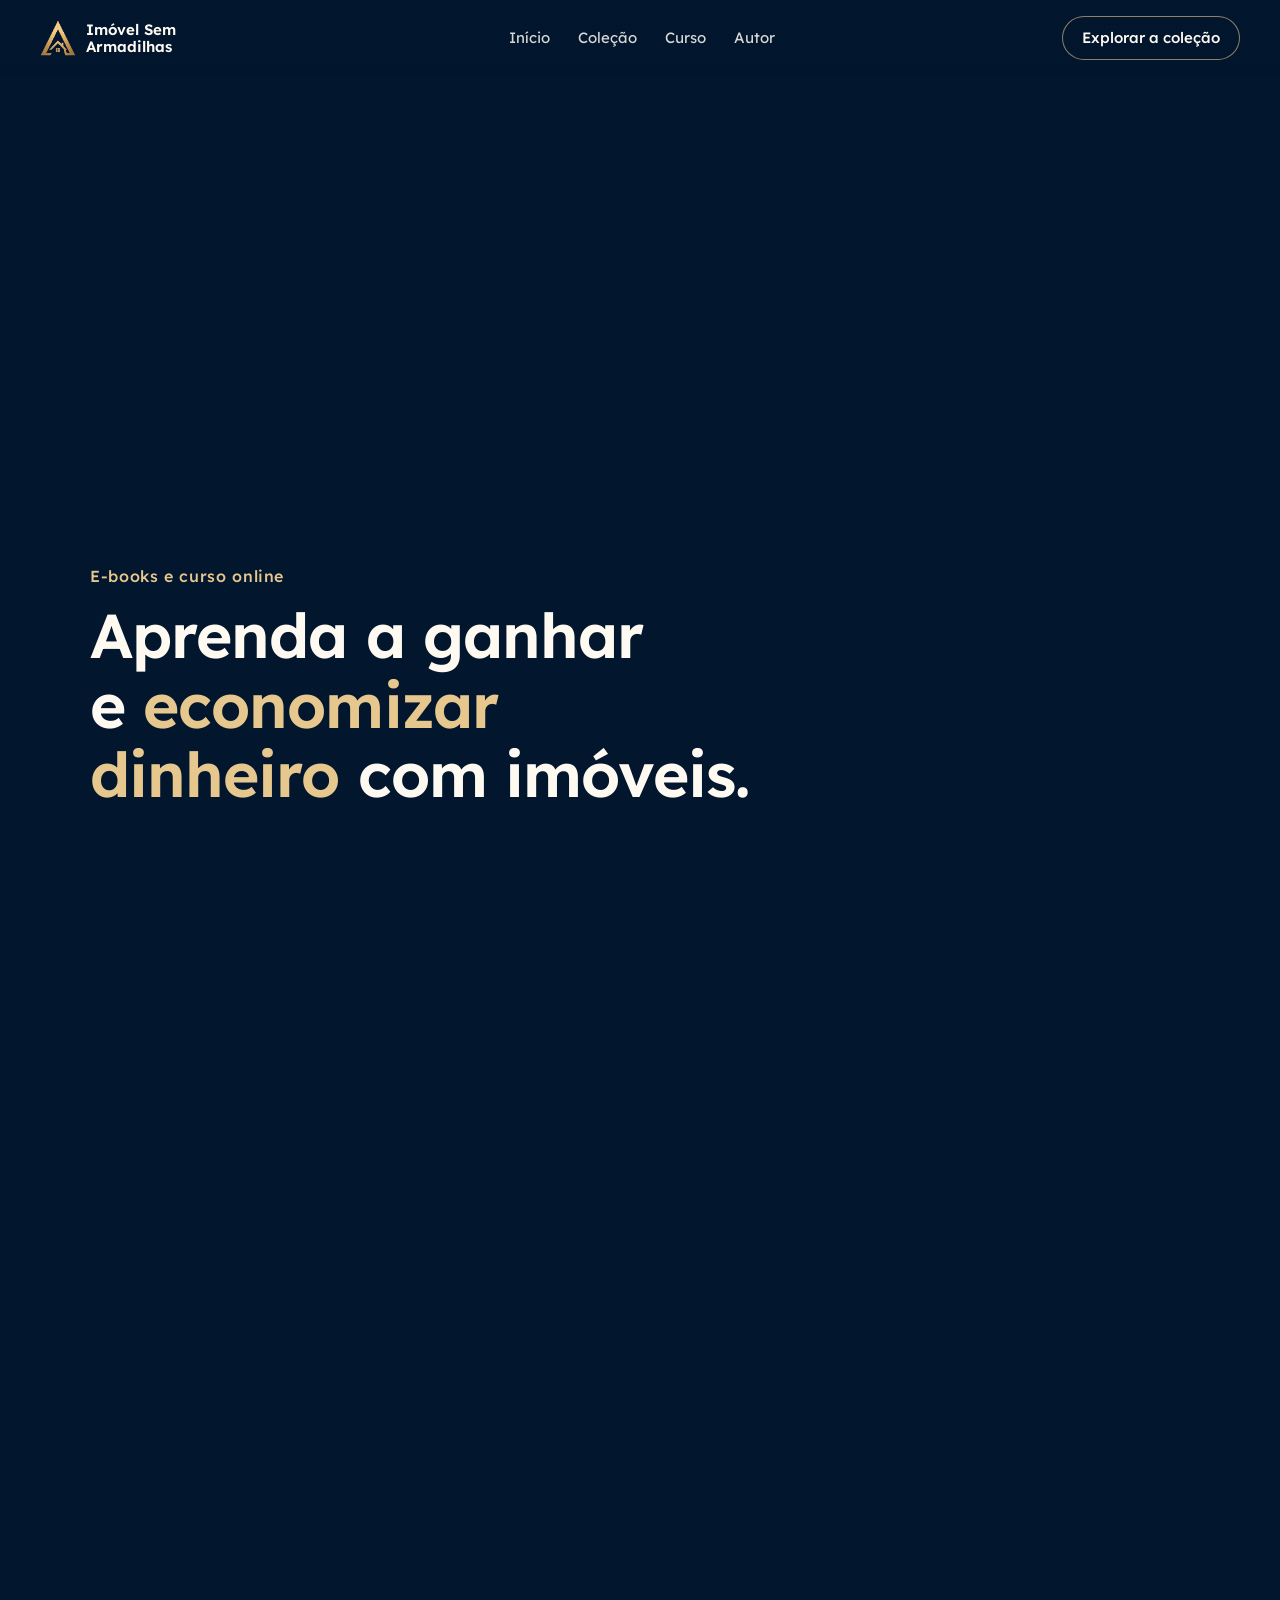
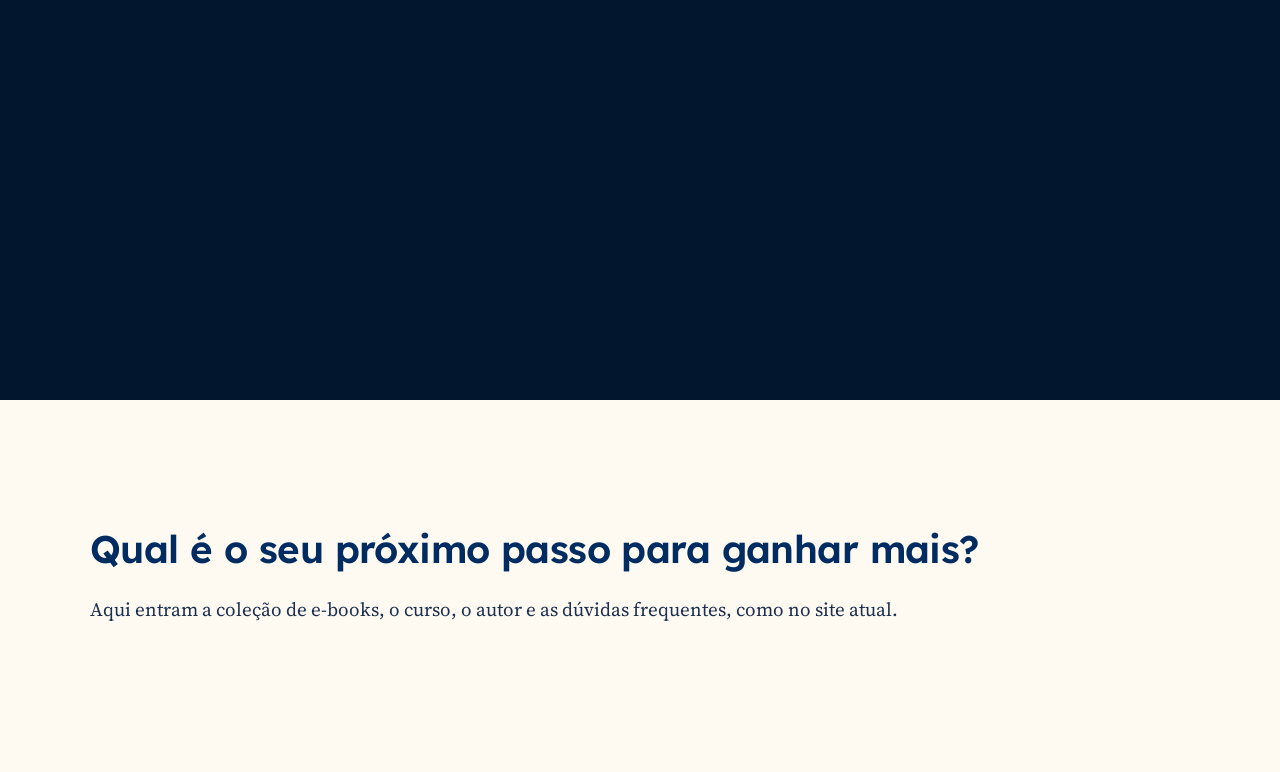
==== enes/index.html @ 762a33ac "Add enes.com.br site with scroll-driven hero video The hero pins a full-screen stage for four screen" ====
<!doctype html>
<html lang="pt-BR">
<head>
  <meta charset="utf-8">
  <meta name="viewport" content="width=device-width, initial-scale=1">
  <title>Imóvel Sem Armadilhas — aprenda a ganhar e economizar dinheiro com imóveis</title>
  <meta name="description" content="E-books e curso online de Leonardo Enes para reconhecer oportunidades, negociar melhor e investir em imóveis sem cair em armadilhas.">
  <meta name="theme-color" content="#02162E">
  <link rel="icon" type="image/png" href="assets/img/simbolo-dourado.png">
  <link rel="preconnect" href="https://fonts.googleapis.com">
  <link rel="preconnect" href="https://fonts.gstatic.com" crossorigin>
  <link href="https://fonts.googleapis.com/css2?family=Lexend:wght@400;500;600&family=Source+Serif+4:ital,opsz,wght@0,8..60,400;1,8..60,400&display=swap" rel="stylesheet">
  <link rel="preload" as="image" href="https://d8j0ntlcm91z4.cloudfront.net/user_3K2leFyP9UFWbuiqKIKWrHzt4GF/hf_20261016_222539_822a85d6-d4b3-4be2-93e0-3038bec4176e.png">
  <link rel="stylesheet" href="styles.css">
</head>
<body>
  <a class="pular" href="#conteudo">Pular para o conteúdo</a>

  <header class="topo">
    <a class="topo__marca" href="#inicio" aria-label="Imóvel Sem Armadilhas — início">
      <img src="assets/img/simbolo-dourado.png" alt="" width="36" height="36">
      <span>Imóvel Sem Armadilhas</span>
    </a>
    <nav class="topo__nav" aria-label="Seções">
      <a href="#inicio">Início</a>
      <a href="#colecao">Coleção</a>
      <a href="#curso">Curso</a>
      <a href="#autor">Autor</a>
    </nav>
    <a class="botao botao--pequeno botao--contorno" href="#colecao">Explorar a coleção</a>
  </header>

  <main>
    <!-- Abertura: a rolagem conduz o vídeo. A seção é alta; o palco fica preso na tela enquanto ela passa.
         Textos tirados da abertura de enes.com.br. -->
    <section class="abertura" id="inicio" data-abertura aria-label="Abertura">
      <div class="abertura__palco">
        <img class="abertura__quadro abertura__quadro--fim" alt="" aria-hidden="true"
             src="https://d8j0ntlcm91z4.cloudfront.net/user_3K2leFyP9UFWbuiqKIKWrHzt4GF/hf_20261016_222539_921b5b95-94c3-4fe6-9100-ff9bc2338346.png">
        <video class="abertura__video" data-abertura-video muted playsinline preload="auto" aria-hidden="true"
               poster="https://d8j0ntlcm91z4.cloudfront.net/user_3K2leFyP9UFWbuiqKIKWrHzt4GF/hf_20261016_222539_822a85d6-d4b3-4be2-93e0-3038bec4176e.png"></video>
        <div class="abertura__veu" aria-hidden="true"></div>

        <div class="abertura__textos">
          <div class="batida batida--1" data-batida="0 0.28">
            <p class="batida__rotulo">E-books e curso online</p>
            <h1>Aprenda a ganhar e <span class="destaque">economizar dinheiro</span> com imóveis.</h1>
          </div>
          <div class="batida batida--2" data-batida="0.36 0.64">
            <p class="batida__grande">Oportunidade para ganhar. <span class="destaque">Preparo para não perder.</span></p>
          </div>
          <div class="batida batida--3" data-batida="0.72 1">
            <p class="batida__apoio">Descubra como reconhecer oportunidades, negociar melhor e investir para construir patrimônio, sem cair nas armadilhas que transformam um bom negócio em prejuízo.</p>
            <div class="batida__acoes">
              <a class="botao" href="#colecao">Quero começar pelo e-book</a>
              <a class="link-seta" href="#curso">Conheça o curso</a>
            </div>
            <p class="assinatura">Por Leonardo Enes · <em>Construa riqueza. Proteja seu futuro.</em></p>
          </div>
        </div>

        <p class="abertura__dica" data-dica aria-hidden="true">Role para ver</p>
      </div>
    </section>

    <section class="proxima" id="conteudo">
      <div class="faixa">
        <!-- Próximo passo: as demais seções de enes.com.br (pilares, coleção, curso, autor, dúvidas). -->
        <h2 id="colecao">Qual é o seu próximo passo para ganhar mais?</h2>
        <p id="curso">Aqui entram a coleção de e-books, o curso, o autor e as dúvidas frequentes, como no site atual.</p>
        <p id="autor"></p>
      </div>
    </section>
  </main>

  <script src="main.js" defer></script>
</body>
</html>
---- enes/styles.css ----
/* Enes — mesmas cores da marca usadas em site/ (ver site/DESIGN.md) */
:root {
  --marfim: #FEFAF2;
  --marinho: #002C62;
  --marinho-texto: #1C2F4F;
  --noite: #02162E;
  --dourado: #C9A05A;
  --dourado-claro: #E6C88F;

  --titulo: "Lexend", system-ui, sans-serif;
  --corpo: "Source Serif 4", Georgia, serif;

  --faixa: 1180px;
  --gutter: clamp(16px, 4vw, 40px);
  --raio-pilula: 999px;

  /* Quanto de rolagem a abertura consome (em alturas de tela). */
  --abertura-rolagem: 400;
}

*, *::before, *::after { box-sizing: border-box; }
html { -webkit-text-size-adjust: 100%; }

body {
  margin: 0;
  background: var(--noite);
  color: var(--marinho-texto);
  font-family: var(--corpo);
  font-size: 1.1875rem;
  line-height: 1.65;
}

img, video { display: block; max-width: 100%; }
h1, h2 {
  font-family: var(--titulo);
  font-weight: 600;
  line-height: 1.12;
  letter-spacing: -0.015em;
  margin: 0;
  text-wrap: balance;
}
:focus-visible { outline: 3px solid var(--dourado); outline-offset: 3px; border-radius: 2px; }

.pular {
  position: absolute; left: 16px; top: -60px; z-index: 30;
  background: var(--marfim); color: var(--marinho); padding: 10px 16px; border-radius: var(--raio-pilula);
  font-family: var(--titulo);
}
.pular:focus { top: 16px; }

.faixa { max-width: var(--faixa); margin: 0 auto; padding: 0 var(--gutter); }

.botao {
  display: inline-flex; align-items: center; justify-content: center;
  min-height: 52px; padding: 0 28px;
  background: var(--dourado); color: var(--noite);
  font-family: var(--titulo); font-weight: 500; font-size: 1.0625rem; text-decoration: none;
  border-radius: var(--raio-pilula);
  transition: background-color 160ms ease, transform 160ms ease;
}
.botao:hover { background: var(--dourado-claro); }
.botao:active { transform: translateY(1px); }
.botao--pequeno { min-height: 44px; padding: 0 20px; font-size: 0.9375rem; }

/* Topo flutuante sobre o vídeo */
.topo {
  position: fixed; inset: 0 0 auto; z-index: 20;
  display: flex; align-items: center; justify-content: space-between;
  padding: 16px var(--gutter);
  background: linear-gradient(to bottom, rgba(2, 22, 46, 0.55), rgba(2, 22, 46, 0));
}
.topo__marca {
  display: inline-flex; align-items: center; gap: 10px; min-height: 44px;
  font-family: var(--titulo); font-weight: 600; font-size: 0.9375rem; line-height: 1.15;
  color: var(--marfim); text-decoration: none;
}
.topo__marca span { max-width: 9em; }
.topo__nav { display: none; gap: 28px; }
.topo__nav a {
  font-family: var(--titulo); font-size: 0.9375rem; color: rgba(254, 250, 242, 0.85); text-decoration: none;
  padding: 10px 0;
}
.topo__nav a:hover { color: var(--marfim); }
@media (min-width: 860px) { .topo__nav { display: flex; } }

.botao--contorno {
  background: transparent; color: var(--marfim);
  box-shadow: inset 0 0 0 1px rgba(230, 200, 143, 0.6);
}
.botao--contorno:hover { background: rgba(230, 200, 143, 0.14); }

.destaque { color: var(--dourado-claro); }
.link-seta {
  display: inline-flex; align-items: center; min-height: 44px;
  font-family: var(--titulo); font-weight: 500; font-size: 1.0625rem;
  color: var(--marfim); text-decoration: none;
}
.link-seta::after { content: "→"; margin-left: 8px; transition: transform 160ms ease; }
.link-seta:hover::after { transform: translateX(3px); }

/* Abertura com rolagem */
.abertura { position: relative; height: calc(var(--abertura-rolagem) * 1svh); }
.abertura__palco {
  position: sticky; top: 0;
  height: 100svh; overflow: hidden;
  background: var(--noite);
}
.abertura__video,
.abertura__quadro {
  position: absolute; inset: 0;
  width: 100%; height: 100%;
  object-fit: cover;
  /* No celular o corte favorece o centro, onde a chave cai. */
  object-position: 50% 50%;
}
.abertura__quadro--fim { opacity: 0; }
.abertura__veu {
  position: absolute; inset: 0; pointer-events: none;
  background:
    linear-gradient(90deg, rgba(2, 22, 46, 0.78) 0%, rgba(2, 22, 46, 0.35) 42%, rgba(2, 22, 46, 0) 70%),
    linear-gradient(0deg, rgba(2, 22, 46, 0.55) 0%, rgba(2, 22, 46, 0) 35%);
}

.abertura__textos {
  position: absolute; inset: 0;
  max-width: var(--faixa); margin: 0 auto;
  padding: 96px var(--gutter) clamp(40px, 9svh, 96px);
}
.batida {
  position: absolute; left: var(--gutter); right: var(--gutter);
  max-width: 34rem;
  color: var(--marfim);
  opacity: 0;
  transform: translateY(var(--sobe, 24px));
  will-change: opacity, transform;
}
.batida:focus-within { opacity: 1; transform: none; }
/* A chave começa no alto; o dinheiro termina embaixo. O texto ocupa o espaço livre de cada momento. */
.batida--1, .batida--2 { bottom: clamp(40px, 10svh, 112px); }
.batida--3 { top: clamp(96px, 16svh, 168px); }

.batida--1 { max-width: 46rem; }
.batida h1 { font-size: clamp(2.25rem, 5vw, 3.875rem); color: var(--marfim); }
.batida__rotulo {
  margin: 0 0 12px;
  font-family: var(--titulo); font-weight: 500; font-size: 1rem; letter-spacing: 0.04em;
  color: var(--dourado-claro);
}
.batida__grande {
  margin: 0 0 24px;
  font-family: var(--titulo); font-weight: 500;
  font-size: clamp(1.875rem, 4.2vw, 3.25rem); line-height: 1.12; letter-spacing: -0.015em;
  text-wrap: balance;
}
.batida--2 .batida__grande { margin: 0; }
.batida__apoio { margin: 0 0 24px; font-size: clamp(1.0625rem, 1.5vw, 1.25rem); color: rgba(254, 250, 242, 0.92); }
.batida__acoes { display: flex; flex-wrap: wrap; align-items: center; gap: 12px 28px; }
.assinatura {
  margin: 28px 0 0; font-family: var(--titulo); font-size: 0.875rem; letter-spacing: 0.02em;
  color: var(--dourado-claro);
}
.assinatura em { font-family: var(--corpo); font-size: 1rem; letter-spacing: 0; color: rgba(254, 250, 242, 0.8); }

.abertura__dica {
  position: absolute; left: 50%; bottom: 20px; margin: 0;
  transform: translateX(-50%);
  font-family: var(--titulo); font-size: 0.875rem; letter-spacing: 0.04em;
  color: rgba(254, 250, 242, 0.8);
  transition: opacity 300ms ease;
}
.abertura__dica::after {
  content: ""; display: block; width: 1px; height: 28px; margin: 8px auto 0;
  background: linear-gradient(var(--dourado-claro), transparent);
}

/* Sem JavaScript ou com movimento reduzido: uma tela só, imagem final e todo o texto visível. */
.abertura:not(.abertura--ativa) { height: auto; }
.abertura:not(.abertura--ativa) .abertura__palco { position: relative; min-height: 100svh; height: auto; }
.abertura:not(.abertura--ativa) .abertura__video,
.abertura:not(.abertura--ativa) .abertura__dica { display: none; }
.abertura:not(.abertura--ativa) .abertura__quadro--fim { opacity: 1; }
.abertura:not(.abertura--ativa) .abertura__textos {
  position: relative; min-height: 100svh;
  display: flex; flex-direction: column; justify-content: flex-end; gap: 20px;
}
.abertura:not(.abertura--ativa) .batida { position: static; opacity: 1; transform: none; }

.proxima { background: var(--marfim); padding: clamp(72px, 10vw, 128px) 0; }
.proxima h2 { color: var(--marinho); font-size: clamp(1.7rem, 3vw, 2.5rem); margin-bottom: 0.6em; }
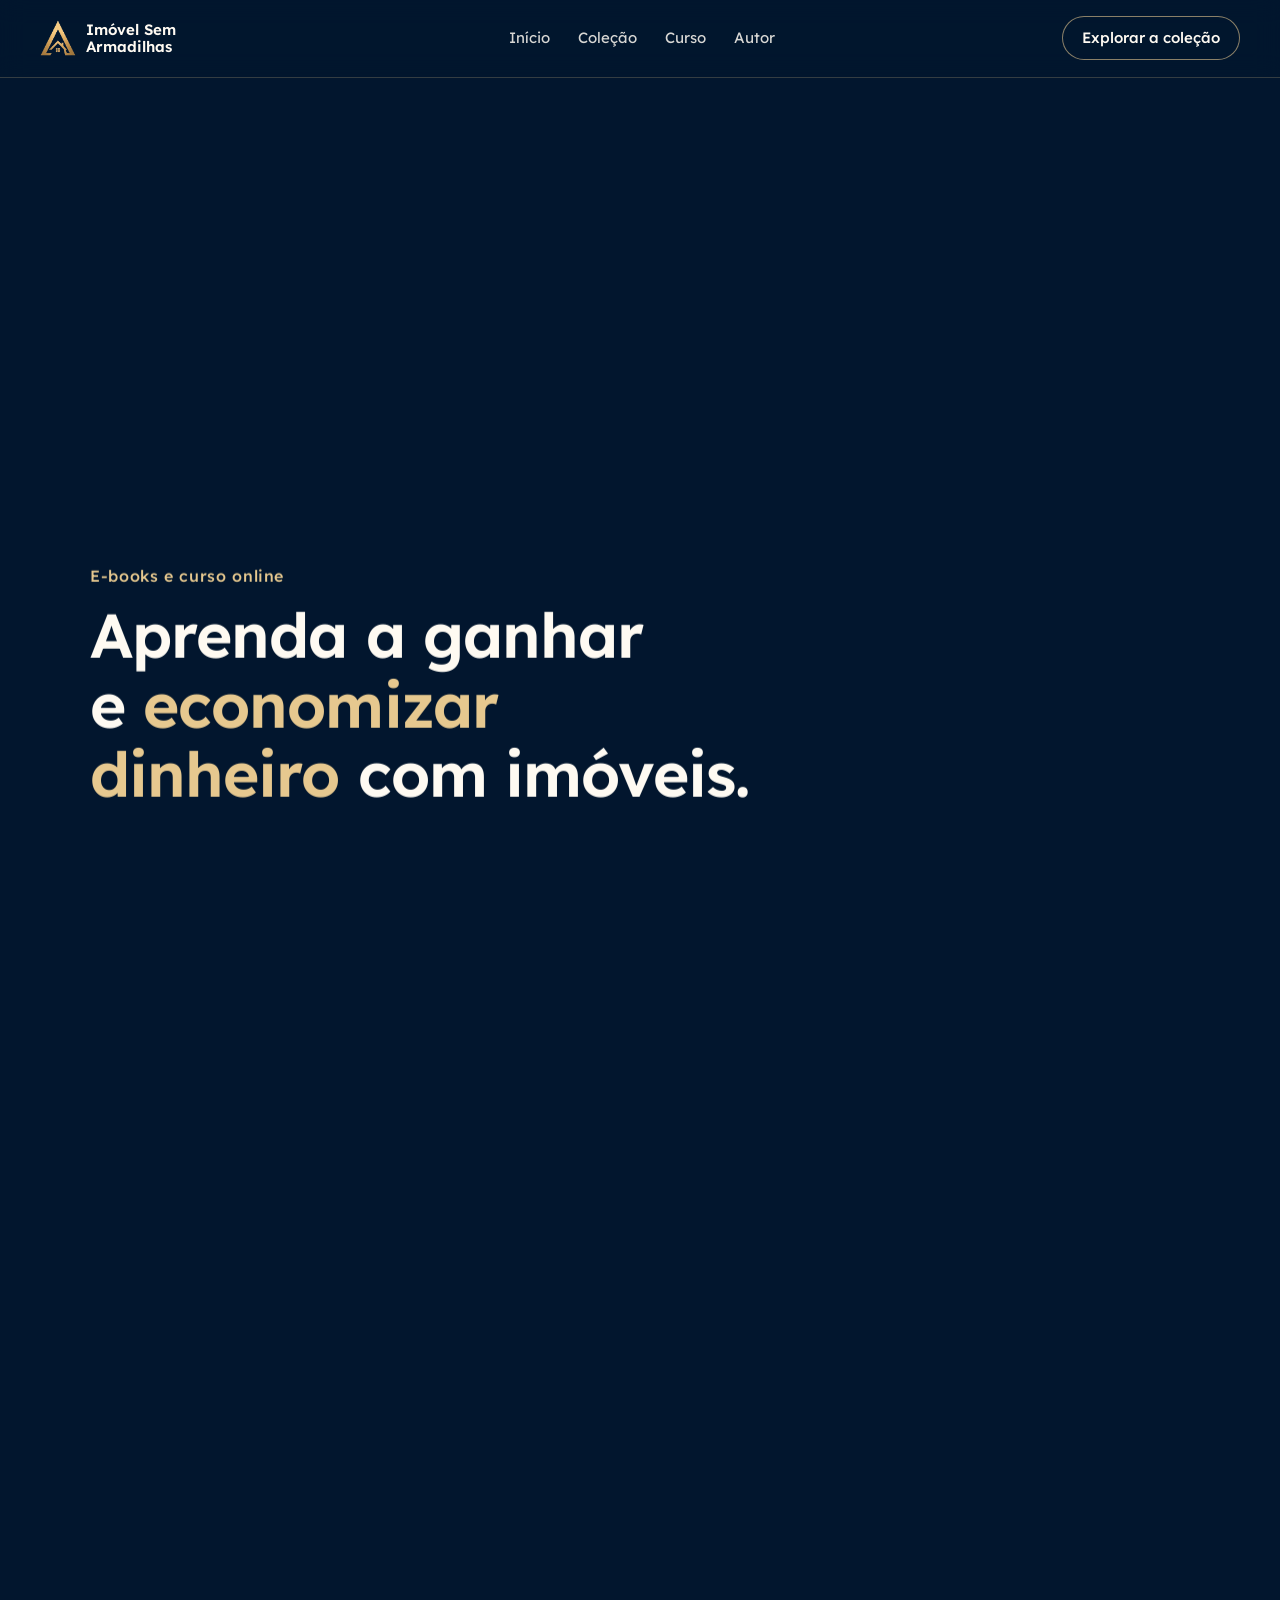
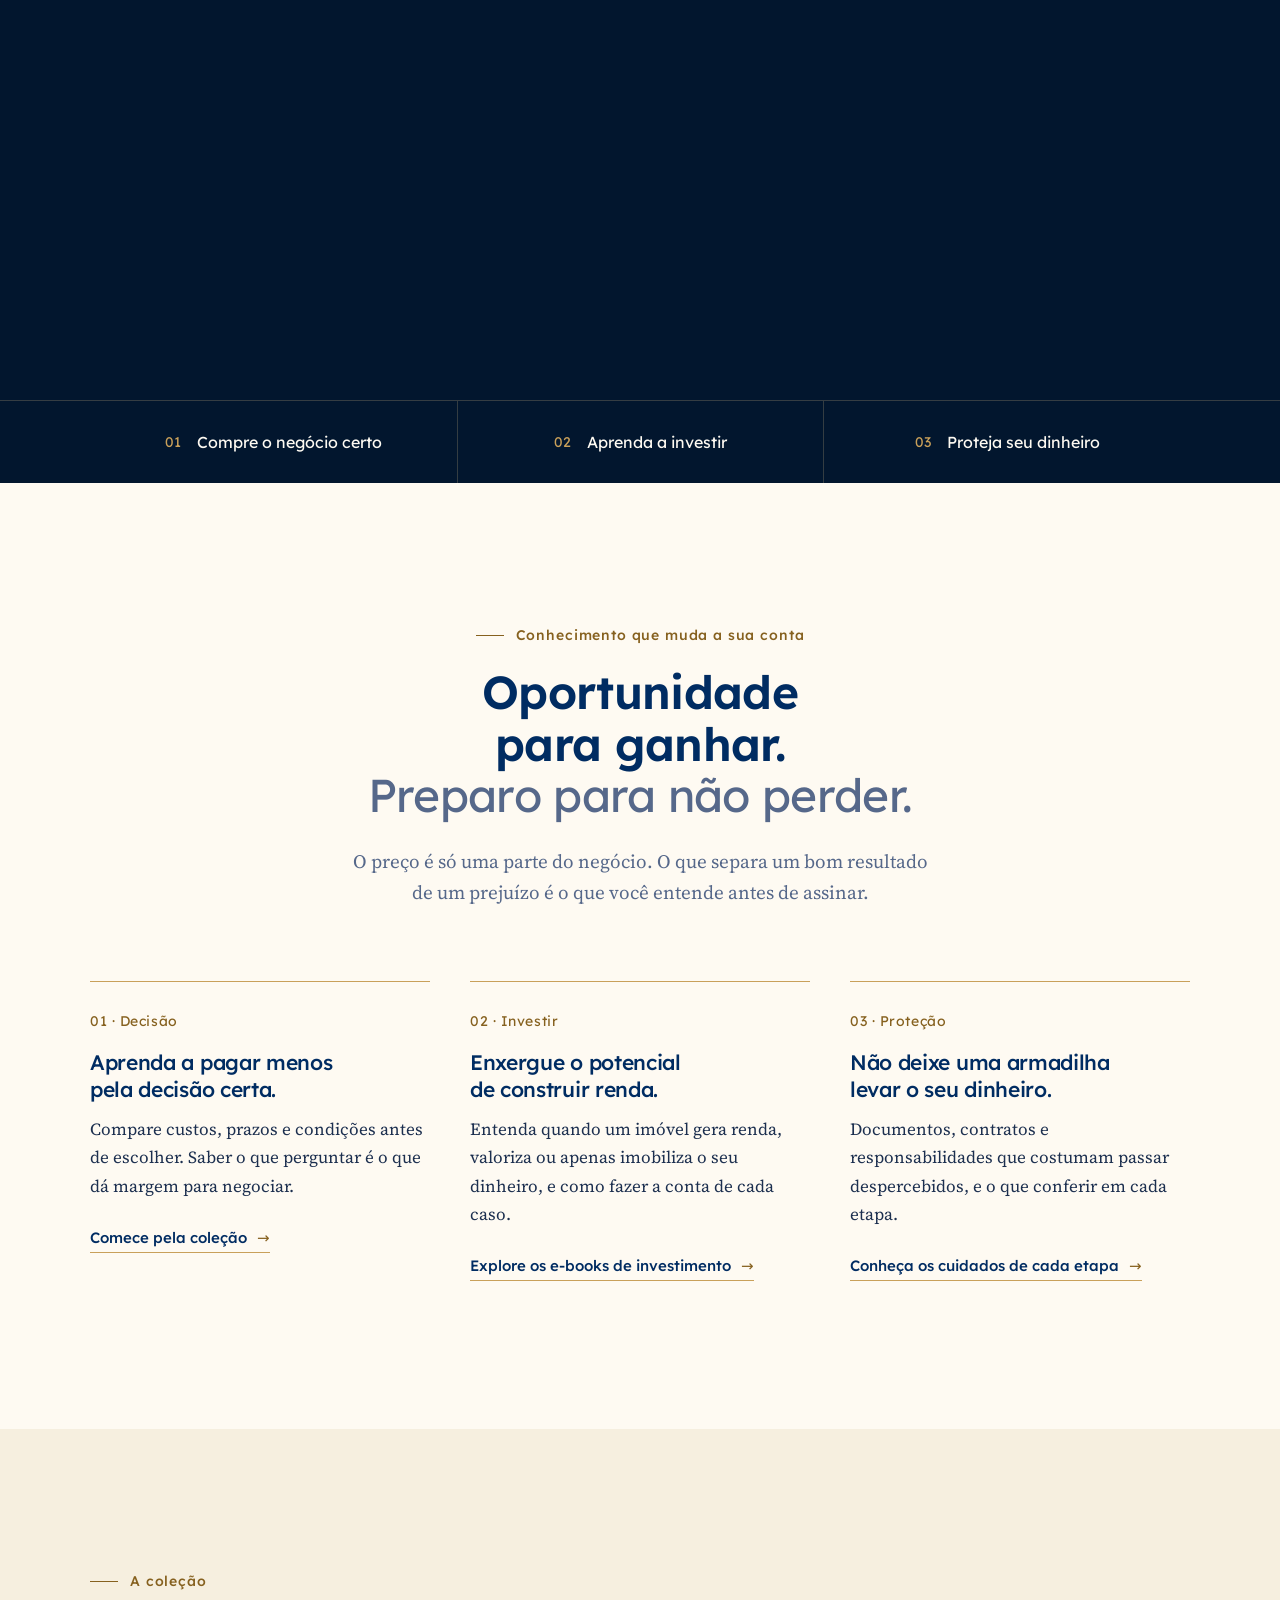
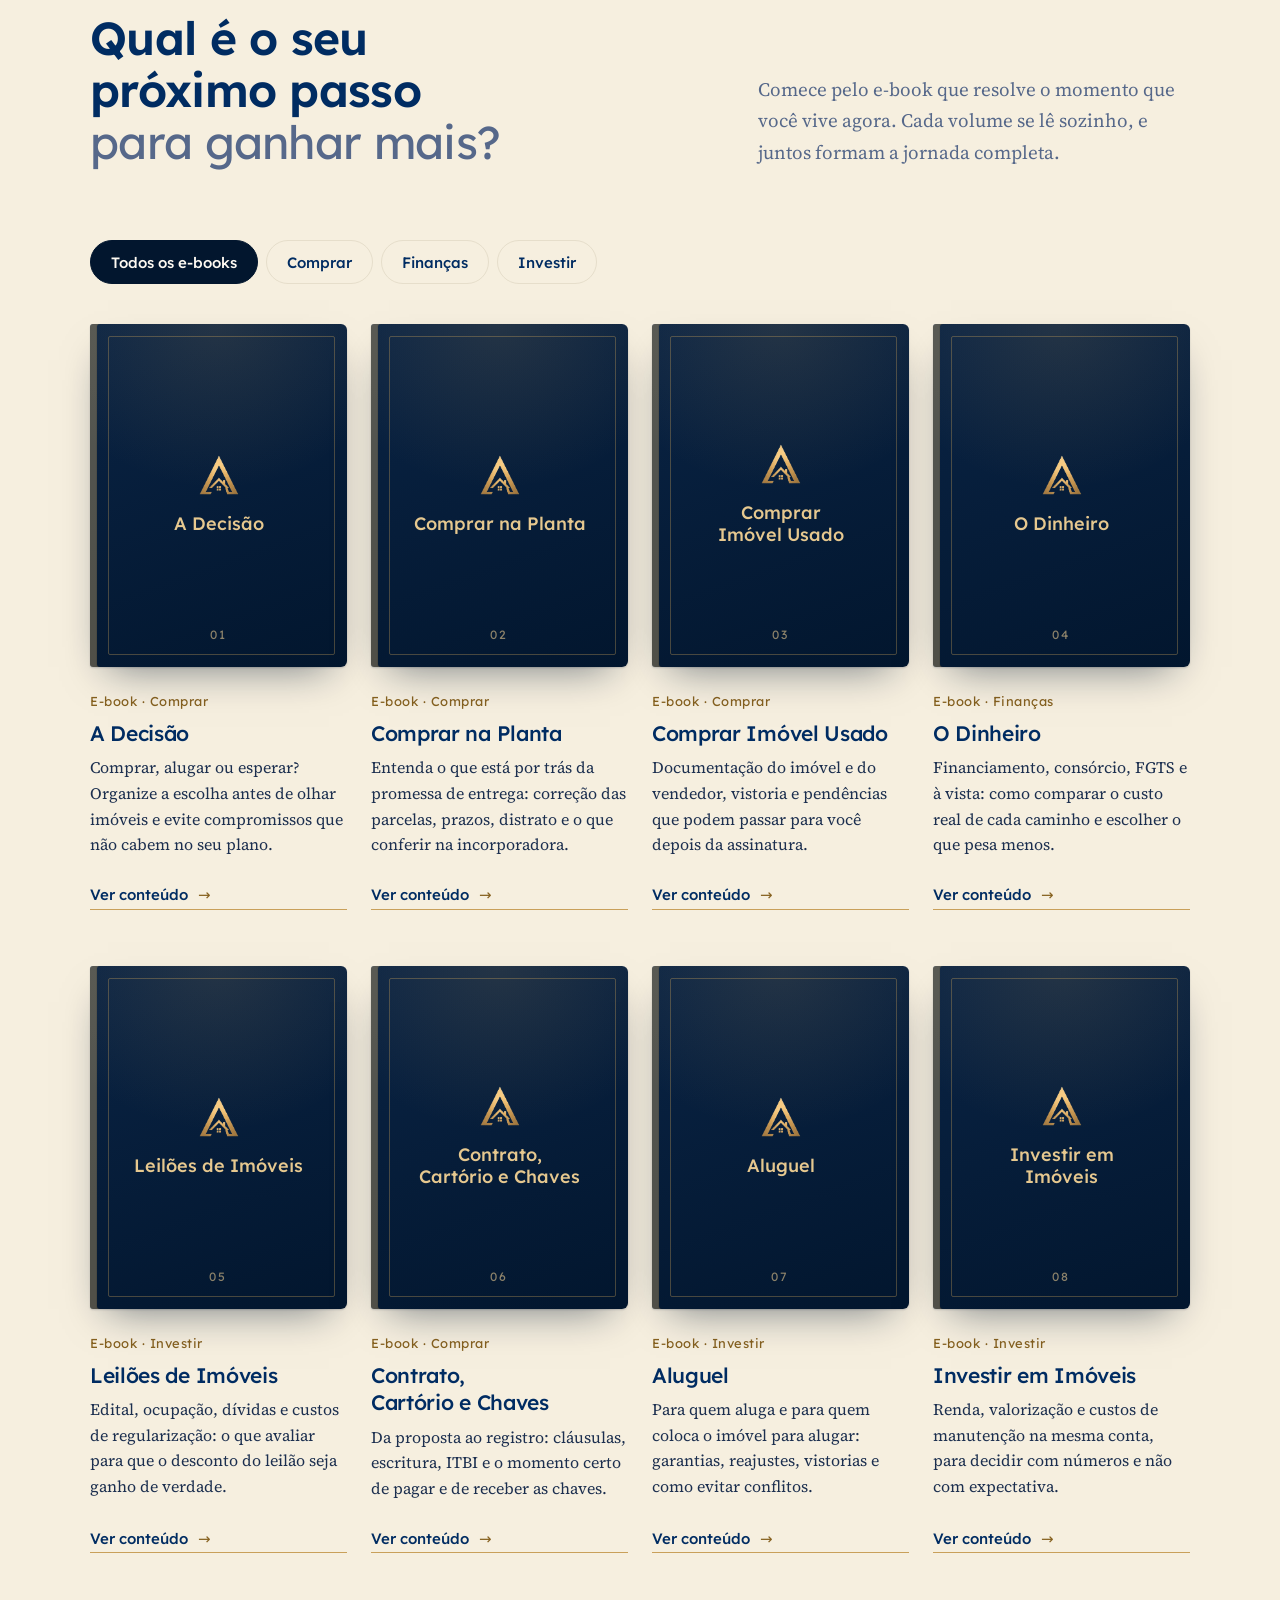
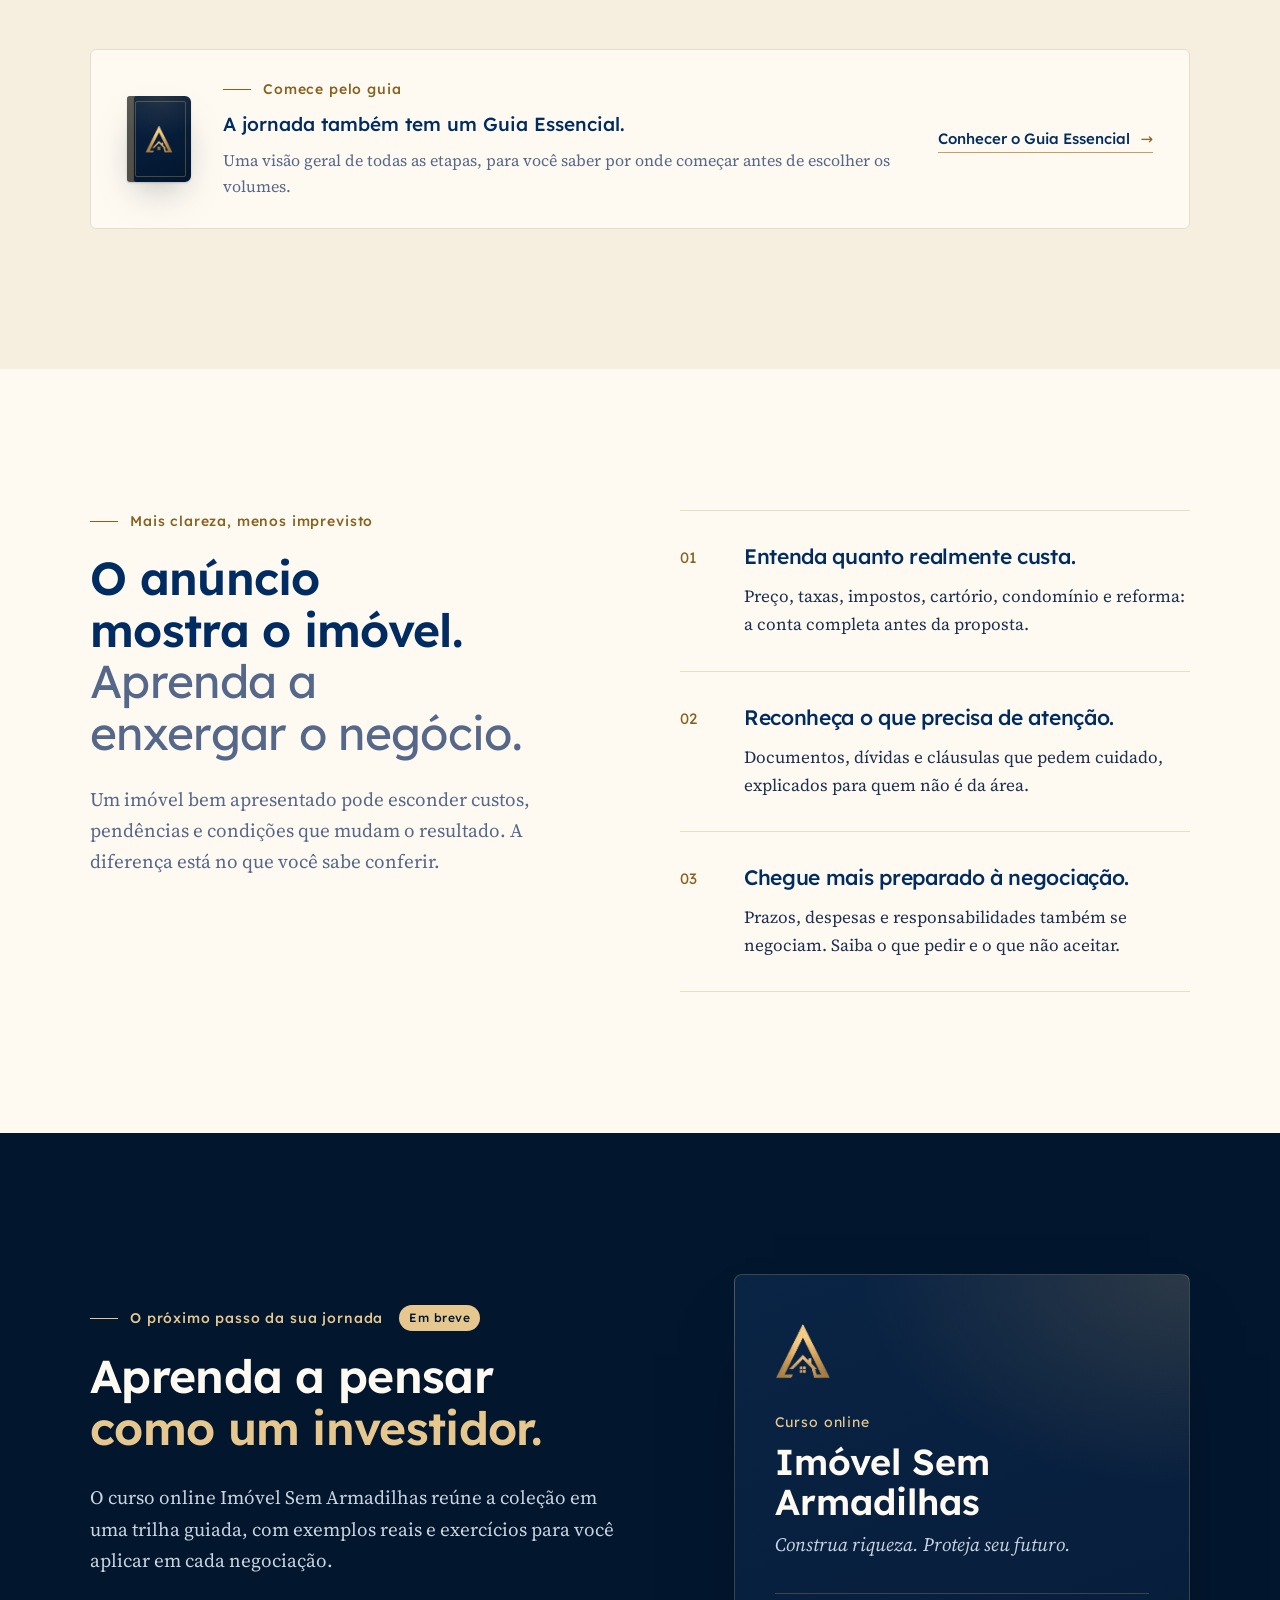
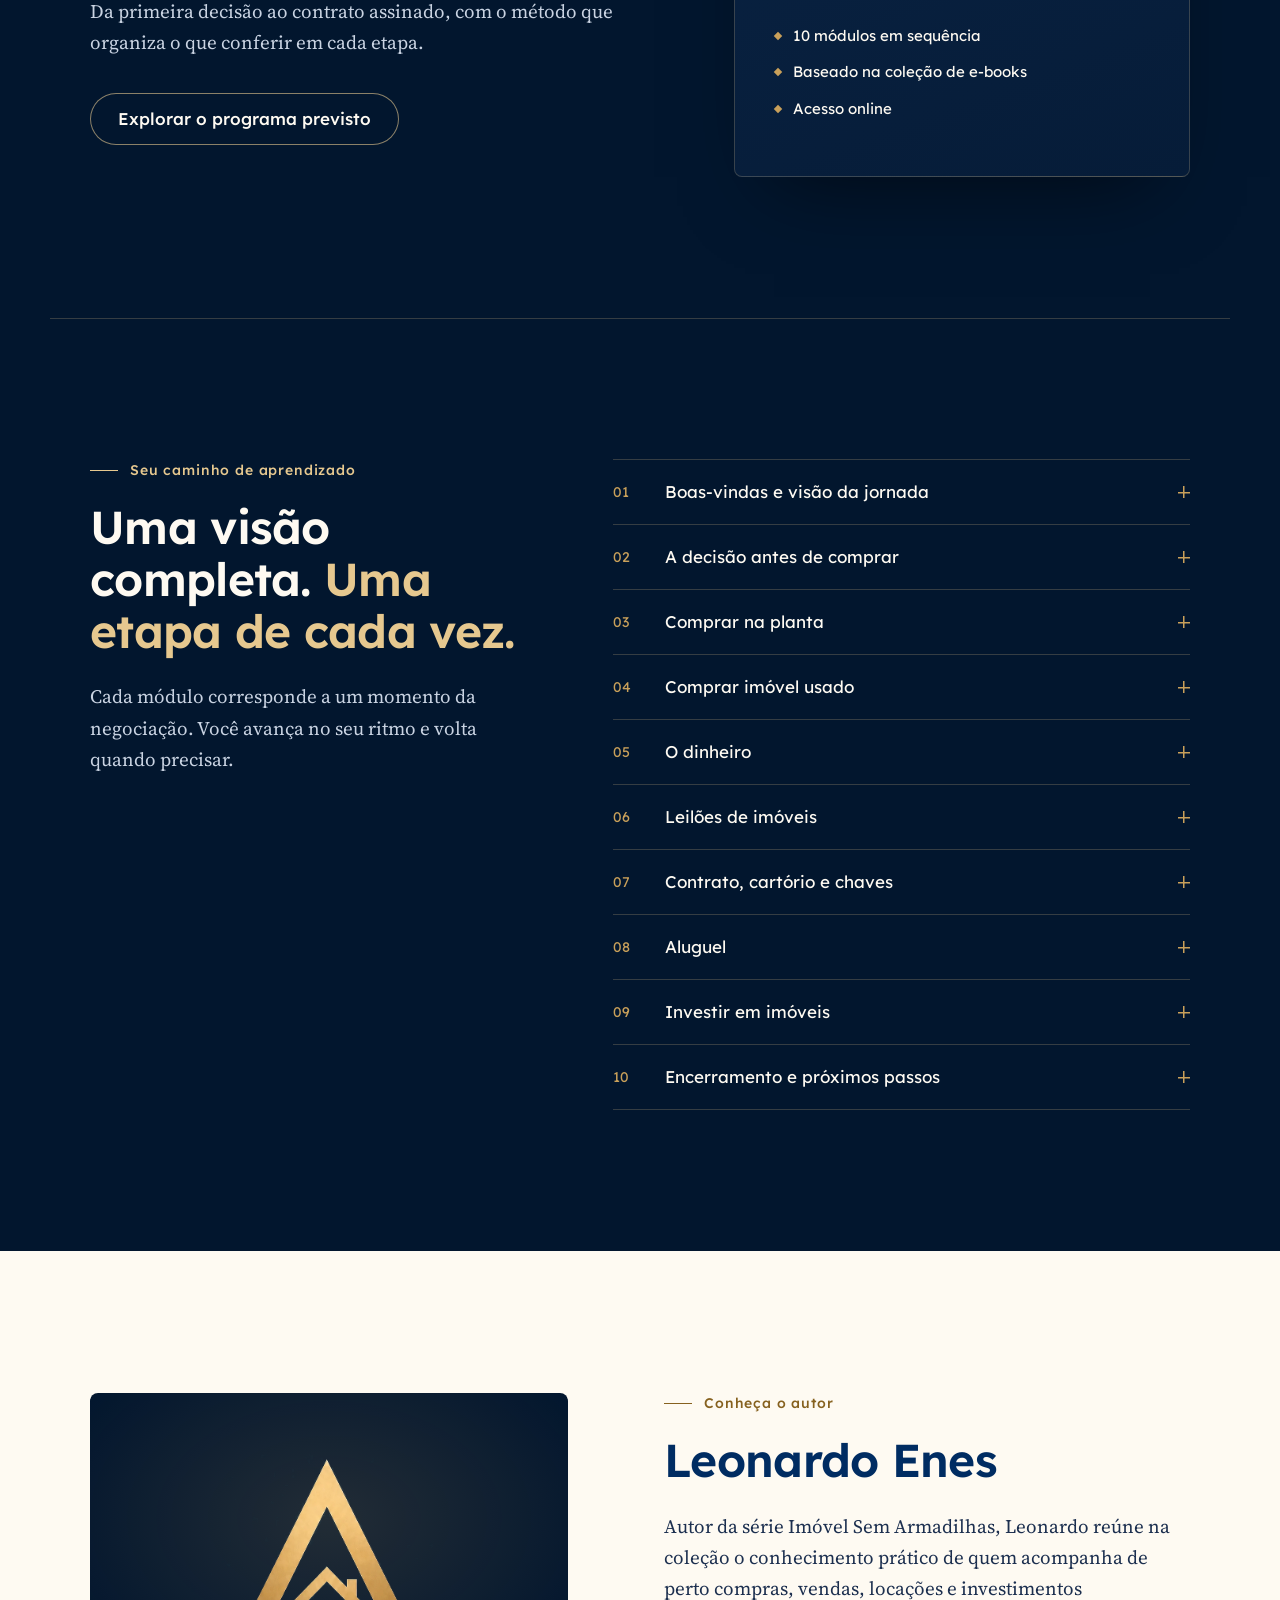
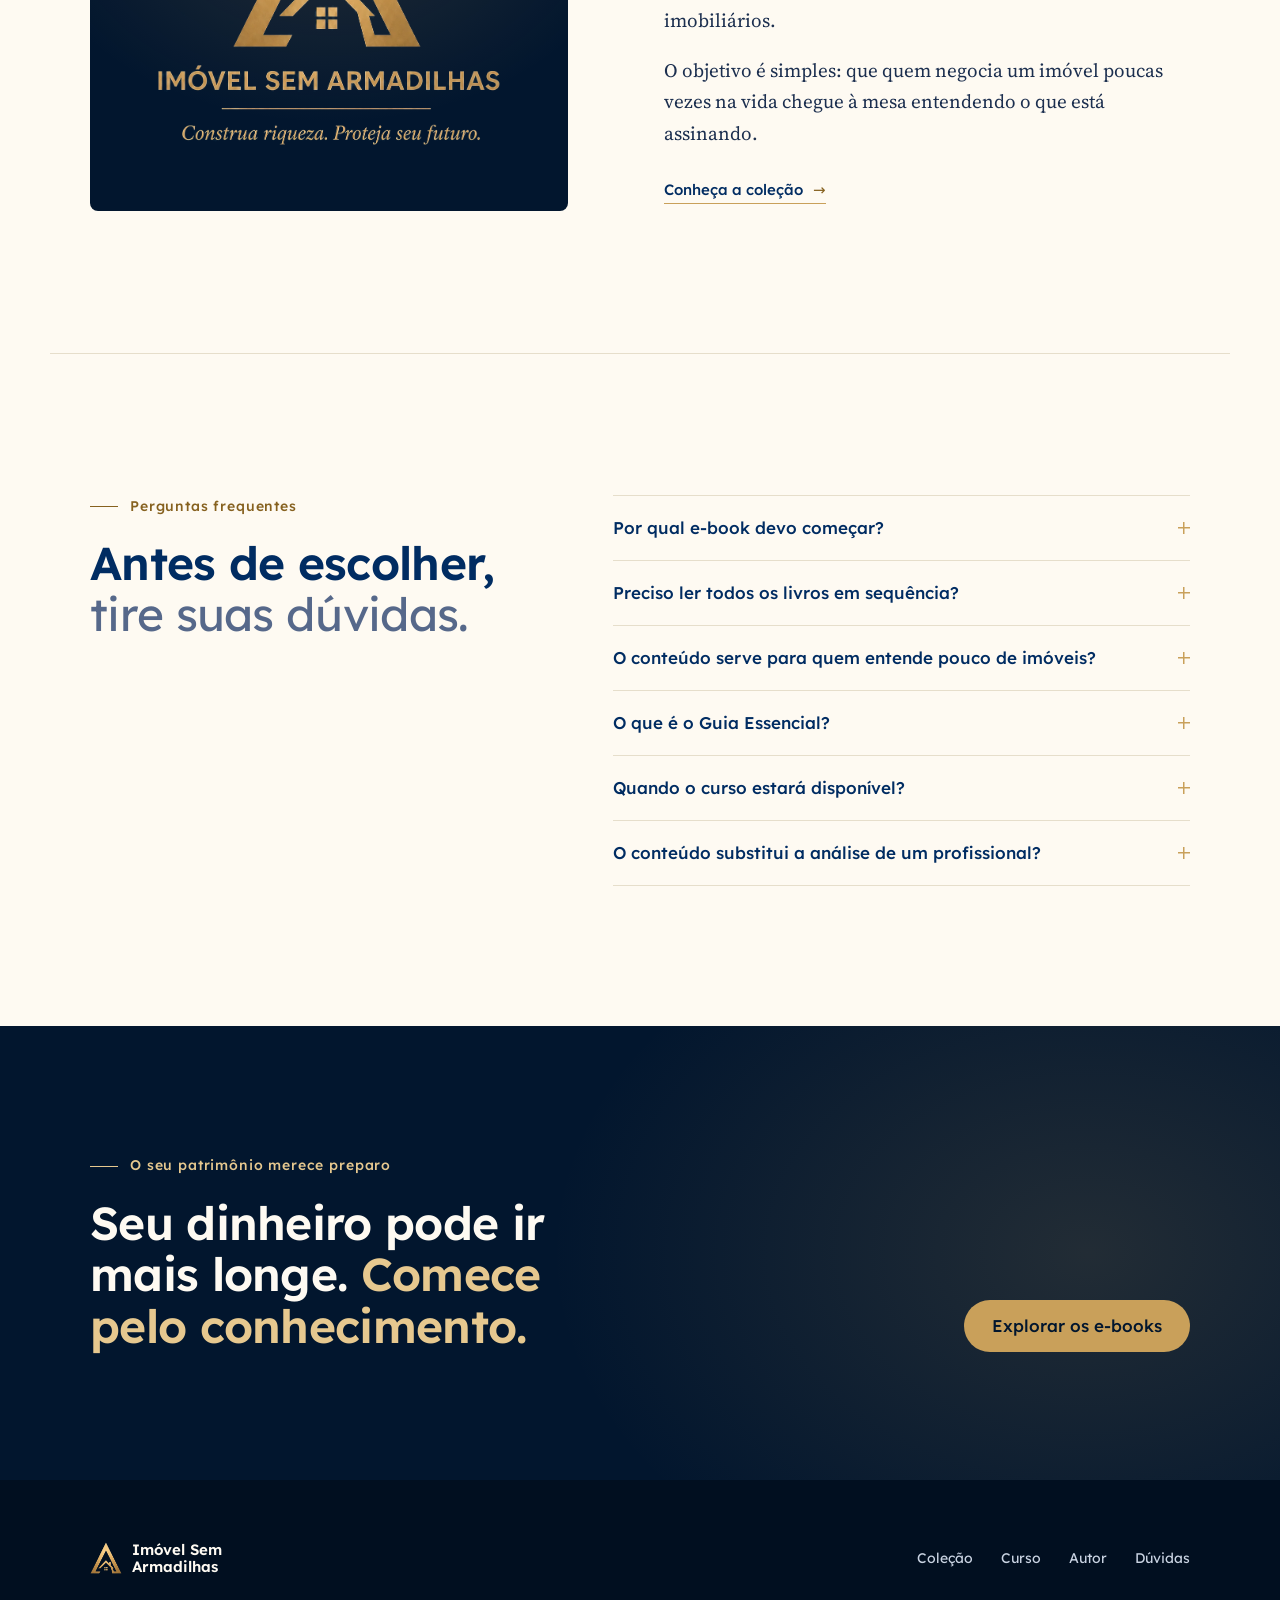
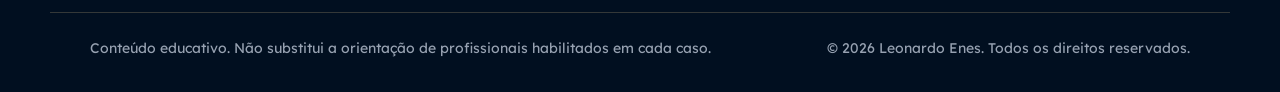
==== commit 182115cd: "Build remaining enes.com.br sections after the hero Pillars, the eight-book collection with topic fi" ====
--- a/enes/index.html
+++ b/enes/index.html
@@ -63,15 +63,269 @@
       </div>
     </section>
 
-    <section class="proxima" id="conteudo">
+    <!-- Faixa de três compromissos logo abaixo da abertura -->
+    <section class="marcos" id="conteudo" aria-label="O que você aprende">
+      <ol class="faixa marcos__lista">
+        <li><span class="marcos__n">01</span> Compre o negócio certo</li>
+        <li><span class="marcos__n">02</span> Aprenda a investir</li>
+        <li><span class="marcos__n">03</span> Proteja seu dinheiro</li>
+      </ol>
+    </section>
+
+    <!-- Pilares -->
+    <section class="secao secao--marfim" aria-labelledby="pilares-titulo">
       <div class="faixa">
-        <!-- Próximo passo: as demais seções de enes.com.br (pilares, coleção, curso, autor, dúvidas). -->
-        <h2 id="colecao">Qual é o seu próximo passo para ganhar mais?</h2>
-        <p id="curso">Aqui entram a coleção de e-books, o curso, o autor e as dúvidas frequentes, como no site atual.</p>
-        <p id="autor"></p>
+        <header class="cabeca cabeca--centro" data-revela>
+          <p class="rotulo">Conhecimento que muda a sua conta</p>
+          <h2 id="pilares-titulo">Oportunidade para ganhar. <span class="h2-suave">Preparo para não perder.</span></h2>
+          <p class="cabeca__apoio">O preço é só uma parte do negócio. O que separa um bom resultado de um prejuízo é o que você entende antes de assinar.</p>
+        </header>
+
+        <div class="pilares">
+          <article class="pilar" data-revela>
+            <p class="pilar__n">01 · Decisão</p>
+            <h3>Aprenda a pagar menos pela decisão certa.</h3>
+            <p>Compare custos, prazos e condições antes de escolher. Saber o que perguntar é o que dá margem para negociar.</p>
+            <a class="link-fio" href="#colecao">Comece pela coleção</a>
+          </article>
+          <article class="pilar" data-revela>
+            <p class="pilar__n">02 · Investir</p>
+            <h3>Enxergue o potencial de construir renda.</h3>
+            <p>Entenda quando um imóvel gera renda, valoriza ou apenas imobiliza o seu dinheiro, e como fazer a conta de cada caso.</p>
+            <a class="link-fio" href="#colecao" data-filtro-ir="investir">Explore os e-books de investimento</a>
+          </article>
+          <article class="pilar" data-revela>
+            <p class="pilar__n">03 · Proteção</p>
+            <h3>Não deixe uma armadilha levar o seu dinheiro.</h3>
+            <p>Documentos, contratos e responsabilidades que costumam passar despercebidos, e o que conferir em cada etapa.</p>
+            <a class="link-fio" href="#negocio">Conheça os cuidados de cada etapa</a>
+          </article>
+        </div>
+      </div>
+    </section>
+
+    <!-- Coleção -->
+    <section class="secao secao--areia" id="colecao" aria-labelledby="colecao-titulo">
+      <div class="faixa">
+        <header class="cabeca cabeca--dupla" data-revela>
+          <div>
+            <p class="rotulo">A coleção</p>
+            <h2 id="colecao-titulo">Qual é o seu próximo passo <span class="h2-suave">para ganhar mais?</span></h2>
+          </div>
+          <p class="cabeca__apoio">Comece pelo e-book que resolve o momento que você vive agora. Cada volume se lê sozinho, e juntos formam a jornada completa.</p>
+        </header>
+
+        <div class="filtros" role="group" aria-label="Filtrar e-books">
+          <button type="button" class="filtro" data-filtro="todos" aria-pressed="true">Todos os e-books</button>
+          <button type="button" class="filtro" data-filtro="comprar" aria-pressed="false">Comprar</button>
+          <button type="button" class="filtro" data-filtro="financas" aria-pressed="false">Finanças</button>
+          <button type="button" class="filtro" data-filtro="investir" aria-pressed="false">Investir</button>
+        </div>
+
+        <ul class="livros" data-livros>
+          <li class="livro" data-categoria="comprar">
+            <div class="capa" aria-hidden="true"><img src="assets/img/simbolo-dourado.png" alt="" width="40" height="40"><span class="capa__titulo">A Decisão</span><span class="capa__n">01</span></div>
+            <p class="livro__tipo">E-book · Comprar</p>
+            <h3>A Decisão</h3>
+            <p>Comprar, alugar ou esperar? Organize a escolha antes de olhar imóveis e evite compromissos que não cabem no seu plano.</p>
+            <a class="link-fio" href="#">Ver conteúdo</a>
+          </li>
+          <li class="livro" data-categoria="comprar">
+            <div class="capa" aria-hidden="true"><img src="assets/img/simbolo-dourado.png" alt="" width="40" height="40"><span class="capa__titulo">Comprar na Planta</span><span class="capa__n">02</span></div>
+            <p class="livro__tipo">E-book · Comprar</p>
+            <h3>Comprar na Planta</h3>
+            <p>Entenda o que está por trás da promessa de entrega: correção das parcelas, prazos, distrato e o que conferir na incorporadora.</p>
+            <a class="link-fio" href="#">Ver conteúdo</a>
+          </li>
+          <li class="livro" data-categoria="comprar">
+            <div class="capa" aria-hidden="true"><img src="assets/img/simbolo-dourado.png" alt="" width="40" height="40"><span class="capa__titulo">Comprar Imóvel Usado</span><span class="capa__n">03</span></div>
+            <p class="livro__tipo">E-book · Comprar</p>
+            <h3>Comprar Imóvel Usado</h3>
+            <p>Documentação do imóvel e do vendedor, vistoria e pendências que podem passar para você depois da assinatura.</p>
+            <a class="link-fio" href="#">Ver conteúdo</a>
+          </li>
+          <li class="livro" data-categoria="financas">
+            <div class="capa" aria-hidden="true"><img src="assets/img/simbolo-dourado.png" alt="" width="40" height="40"><span class="capa__titulo">O Dinheiro</span><span class="capa__n">04</span></div>
+            <p class="livro__tipo">E-book · Finanças</p>
+            <h3>O Dinheiro</h3>
+            <p>Financiamento, consórcio, FGTS e à vista: como comparar o custo real de cada caminho e escolher o que pesa menos.</p>
+            <a class="link-fio" href="#">Ver conteúdo</a>
+          </li>
+          <li class="livro" data-categoria="investir">
+            <div class="capa" aria-hidden="true"><img src="assets/img/simbolo-dourado.png" alt="" width="40" height="40"><span class="capa__titulo">Leilões de Imóveis</span><span class="capa__n">05</span></div>
+            <p class="livro__tipo">E-book · Investir</p>
+            <h3>Leilões de Imóveis</h3>
+            <p>Edital, ocupação, dívidas e custos de regularização: o que avaliar para que o desconto do leilão seja ganho de verdade.</p>
+            <a class="link-fio" href="#">Ver conteúdo</a>
+          </li>
+          <li class="livro" data-categoria="comprar">
+            <div class="capa" aria-hidden="true"><img src="assets/img/simbolo-dourado.png" alt="" width="40" height="40"><span class="capa__titulo">Contrato, Cartório e Chaves</span><span class="capa__n">06</span></div>
+            <p class="livro__tipo">E-book · Comprar</p>
+            <h3>Contrato, Cartório e Chaves</h3>
+            <p>Da proposta ao registro: cláusulas, escritura, ITBI e o momento certo de pagar e de receber as chaves.</p>
+            <a class="link-fio" href="#">Ver conteúdo</a>
+          </li>
+          <li class="livro" data-categoria="investir">
+            <div class="capa" aria-hidden="true"><img src="assets/img/simbolo-dourado.png" alt="" width="40" height="40"><span class="capa__titulo">Aluguel</span><span class="capa__n">07</span></div>
+            <p class="livro__tipo">E-book · Investir</p>
+            <h3>Aluguel</h3>
+            <p>Para quem aluga e para quem coloca o imóvel para alugar: garantias, reajustes, vistorias e como evitar conflitos.</p>
+            <a class="link-fio" href="#">Ver conteúdo</a>
+          </li>
+          <li class="livro" data-categoria="investir">
+            <div class="capa" aria-hidden="true"><img src="assets/img/simbolo-dourado.png" alt="" width="40" height="40"><span class="capa__titulo">Investir em Imóveis</span><span class="capa__n">08</span></div>
+            <p class="livro__tipo">E-book · Investir</p>
+            <h3>Investir em Imóveis</h3>
+            <p>Renda, valorização e custos de manutenção na mesma conta, para decidir com números e não com expectativa.</p>
+            <a class="link-fio" href="#">Ver conteúdo</a>
+          </li>
+        </ul>
+
+        <aside class="guia" data-revela>
+          <div class="capa capa--mini" aria-hidden="true"><img src="assets/img/simbolo-dourado.png" alt="" width="28" height="28"></div>
+          <div class="guia__texto">
+            <p class="rotulo">Comece pelo guia</p>
+            <p class="guia__titulo">A jornada também tem um Guia Essencial.</p>
+            <p>Uma visão geral de todas as etapas, para você saber por onde começar antes de escolher os volumes.</p>
+          </div>
+          <a class="link-fio" href="#">Conhecer o Guia Essencial</a>
+        </aside>
+      </div>
+    </section>
+
+    <!-- Enxergar o negócio -->
+    <section class="secao secao--marfim" id="negocio" aria-labelledby="negocio-titulo">
+      <div class="faixa negocio">
+        <header class="cabeca" data-revela>
+          <p class="rotulo">Mais clareza, menos imprevisto</p>
+          <h2 id="negocio-titulo">O anúncio mostra o imóvel. <span class="h2-suave">Aprenda a enxergar o negócio.</span></h2>
+          <p class="cabeca__apoio">Um imóvel bem apresentado pode esconder custos, pendências e condições que mudam o resultado. A diferença está no que você sabe conferir.</p>
+        </header>
+        <ol class="passos">
+          <li data-revela>
+            <span class="passos__n">01</span>
+            <div><h3>Entenda quanto realmente custa.</h3><p>Preço, taxas, impostos, cartório, condomínio e reforma: a conta completa antes da proposta.</p></div>
+          </li>
+          <li data-revela>
+            <span class="passos__n">02</span>
+            <div><h3>Reconheça o que precisa de atenção.</h3><p>Documentos, dívidas e cláusulas que pedem cuidado, explicados para quem não é da área.</p></div>
+          </li>
+          <li data-revela>
+            <span class="passos__n">03</span>
+            <div><h3>Chegue mais preparado à negociação.</h3><p>Prazos, despesas e responsabilidades também se negociam. Saiba o que pedir e o que não aceitar.</p></div>
+          </li>
+        </ol>
+      </div>
+    </section>
+
+    <!-- Curso -->
+    <section class="secao secao--noite" id="curso" aria-labelledby="curso-titulo">
+      <div class="faixa curso">
+        <div class="curso__texto" data-revela>
+          <p class="rotulo rotulo--claro">O próximo passo da sua jornada <span class="selo">Em breve</span></p>
+          <h2 id="curso-titulo">Aprenda a pensar <span class="destaque">como um investidor.</span></h2>
+          <p>O curso online Imóvel Sem Armadilhas reúne a coleção em uma trilha guiada, com exemplos reais e exercícios para você aplicar em cada negociação.</p>
+          <p>Da primeira decisão ao contrato assinado, com o método que organiza o que conferir em cada etapa.</p>
+          <a class="botao botao--contorno" href="#trilha">Explorar o programa previsto</a>
+        </div>
+        <div class="curso__cartao" data-revela>
+          <img src="assets/img/simbolo-dourado.png" alt="" width="56" height="56">
+          <p class="curso__tipo">Curso online</p>
+          <p class="curso__nome">Imóvel Sem Armadilhas</p>
+          <p class="curso__sub">Construa riqueza. Proteja seu futuro.</p>
+          <ul class="curso__itens">
+            <li>10 módulos em sequência</li>
+            <li>Baseado na coleção de e-books</li>
+            <li>Acesso online</li>
+          </ul>
+        </div>
+      </div>
+
+      <div class="faixa trilha" id="trilha">
+        <header class="cabeca" data-revela>
+          <p class="rotulo rotulo--claro">Seu caminho de aprendizado</p>
+          <h2>Uma visão completa. <span class="destaque">Uma etapa de cada vez.</span></h2>
+          <p class="cabeca__apoio">Cada módulo corresponde a um momento da negociação. Você avança no seu ritmo e volta quando precisar.</p>
+        </header>
+        <ol class="modulos">
+          <li><details><summary><span class="modulos__n">01</span> Boas-vindas e visão da jornada</summary><p>Como o curso está organizado e como tirar mais proveito de cada etapa.</p></details></li>
+          <li><details><summary><span class="modulos__n">02</span> A decisão antes de comprar</summary><p>Comprar, alugar ou esperar: critérios para decidir antes de visitar imóveis.</p></details></li>
+          <li><details><summary><span class="modulos__n">03</span> Comprar na planta</summary><p>Contrato com a incorporadora, correção das parcelas e entrega.</p></details></li>
+          <li><details><summary><span class="modulos__n">04</span> Comprar imóvel usado</summary><p>Documentação, vistoria e pendências do imóvel e do vendedor.</p></details></li>
+          <li><details><summary><span class="modulos__n">05</span> O dinheiro</summary><p>Financiamento, consórcio, FGTS e pagamento à vista lado a lado.</p></details></li>
+          <li><details><summary><span class="modulos__n">06</span> Leilões de imóveis</summary><p>Edital, ocupação e custos que definem se o desconto compensa.</p></details></li>
+          <li><details><summary><span class="modulos__n">07</span> Contrato, cartório e chaves</summary><p>Da proposta ao registro, com cada pagamento no momento certo.</p></details></li>
+          <li><details><summary><span class="modulos__n">08</span> Aluguel</summary><p>Garantias, reajustes e vistorias, para quem aluga e para quem coloca para alugar.</p></details></li>
+          <li><details><summary><span class="modulos__n">09</span> Investir em imóveis</summary><p>Renda, valorização e custos na mesma conta.</p></details></li>
+          <li><details><summary><span class="modulos__n">10</span> Encerramento e próximos passos</summary><p>Um plano para a sua próxima negociação.</p></details></li>
+        </ol>
+      </div>
+    </section>
+
+    <!-- Autor -->
+    <section class="secao secao--marfim" id="autor" aria-labelledby="autor-titulo">
+      <div class="faixa autor">
+        <div class="autor__marca" data-revela>
+          <img src="assets/img/logo-vertical-dourado.png" alt="Imóvel Sem Armadilhas: Construa riqueza. Proteja seu futuro." width="909" height="768" loading="lazy">
+        </div>
+        <div class="autor__texto" data-revela>
+          <p class="rotulo">Conheça o autor</p>
+          <h2 id="autor-titulo">Leonardo Enes</h2>
+          <p>Autor da série Imóvel Sem Armadilhas, Leonardo reúne na coleção o conhecimento prático de quem acompanha de perto compras, vendas, locações e investimentos imobiliários.</p>
+          <p>O objetivo é simples: que quem negocia um imóvel poucas vezes na vida chegue à mesa entendendo o que está assinando.</p>
+          <a class="link-fio" href="#colecao">Conheça a coleção</a>
+        </div>
+      </div>
+    </section>
+
+    <!-- Dúvidas -->
+    <section class="secao secao--marfim secao--colada" id="duvidas" aria-labelledby="duvidas-titulo">
+      <div class="faixa duvidas">
+        <header class="cabeca" data-revela>
+          <p class="rotulo">Perguntas frequentes</p>
+          <h2 id="duvidas-titulo">Antes de escolher, <span class="h2-suave">tire suas dúvidas.</span></h2>
+        </header>
+        <div class="perguntas">
+          <details><summary>Por qual e-book devo começar?</summary><p>Pelo que corresponde ao seu momento. Se ainda está decidindo entre comprar, alugar ou esperar, comece por A Decisão. Se já escolheu o caminho, vá direto ao volume dessa etapa.</p></details>
+          <details><summary>Preciso ler todos os livros em sequência?</summary><p>Não. Cada volume se lê sozinho. A sequência ajuda quem quer a visão completa da jornada.</p></details>
+          <details><summary>O conteúdo serve para quem entende pouco de imóveis?</summary><p>Sim. A coleção foi escrita para quem não domina contratos, documentos ou impostos, com linguagem direta e exemplos.</p></details>
+          <details><summary>O que é o Guia Essencial?</summary><p>Um resumo de todas as etapas da jornada, para você entender o caminho completo e escolher por onde começar.</p></details>
+          <details><summary>Quando o curso estará disponível?</summary><p>O curso está em preparação. Os e-books já estão disponíveis e são a base do programa.</p></details>
+          <details><summary>O conteúdo substitui a análise de um profissional?</summary><p>Não. O conteúdo é educativo e ajuda você a fazer as perguntas certas. Em casos específicos, procure advogado, contador ou corretor de confiança.</p></details>
+        </div>
+      </div>
+    </section>
+
+    <!-- Chamada final -->
+    <section class="chamada" aria-labelledby="chamada-titulo">
+      <div class="faixa chamada__grade" data-revela>
+        <div>
+          <p class="rotulo rotulo--claro">O seu patrimônio merece preparo</p>
+          <h2 id="chamada-titulo">Seu dinheiro pode ir mais longe. <span class="destaque">Comece pelo conhecimento.</span></h2>
+        </div>
+        <a class="botao" href="#colecao">Explorar os e-books</a>
       </div>
     </section>
   </main>
+
+  <footer class="rodape">
+    <div class="faixa rodape__grade">
+      <a class="topo__marca" href="#inicio" aria-label="Imóvel Sem Armadilhas — voltar ao início">
+        <img src="assets/img/simbolo-dourado.png" alt="" width="32" height="32" loading="lazy">
+        <span>Imóvel Sem Armadilhas</span>
+      </a>
+      <nav class="rodape__nav" aria-label="Rodapé">
+        <a href="#colecao">Coleção</a>
+        <a href="#curso">Curso</a>
+        <a href="#autor">Autor</a>
+        <a href="#duvidas">Dúvidas</a>
+      </nav>
+    </div>
+    <div class="faixa rodape__base">
+      <p>Conteúdo educativo. Não substitui a orientação de profissionais habilitados em cada caso.</p>
+      <p>© 2026 Leonardo Enes. Todos os direitos reservados.</p>
+    </div>
+  </footer>
 
   <script src="main.js" defer></script>
 </body>
--- a/enes/styles.css
+++ b/enes/styles.css
@@ -6,6 +6,14 @@
   --noite: #02162E;
   --dourado: #C9A05A;
   --dourado-claro: #E6C88F;
+  --dourado-texto: #86611F;
+  --areia: #F6EFDF;
+  --linha: #E6DECB;
+  --suave: #56688A;
+  --noite-2: #0A2445;
+  --linha-noite: rgba(230, 200, 143, 0.22);
+  --texto-noite: #C9D3E2;
+  --secao: clamp(80px, 11vw, 144px);
 
   --titulo: "Lexend", system-ui, sans-serif;
   --corpo: "Source Serif 4", Georgia, serif;
@@ -31,7 +39,7 @@
 }
 
 img, video { display: block; max-width: 100%; }
-h1, h2 {
+h1, h2, h3 {
   font-family: var(--titulo);
   font-weight: 600;
   line-height: 1.12;
@@ -185,5 +193,285 @@
 }
 .abertura:not(.abertura--ativa) .batida { position: static; opacity: 1; transform: none; }
 
-.proxima { background: var(--marfim); padding: clamp(72px, 10vw, 128px) 0; }
-.proxima h2 { color: var(--marinho); font-size: clamp(1.7rem, 3vw, 2.5rem); margin-bottom: 0.6em; }
+
+/* Topo ganha fundo quando a abertura termina */
+.topo { transition: background-color 240ms ease, box-shadow 240ms ease; }
+.topo--solido {
+  background: rgba(2, 22, 46, 0.94);
+  box-shadow: 0 1px 0 var(--linha-noite);
+}
+@supports (backdrop-filter: blur(8px)) {
+  .topo--solido { background: rgba(2, 22, 46, 0.82); backdrop-filter: blur(12px); }
+}
+
+/* Base das seções */
+.secao { padding: var(--secao) 0; }
+.secao--marfim { background: var(--marfim); }
+.secao--areia { background: var(--areia); }
+.secao--noite { background: var(--noite); color: var(--texto-noite); }
+.secao--colada { padding-top: 0; }
+
+h2 { font-size: clamp(2rem, 3.6vw, 3rem); color: var(--marinho); }
+h3 { font-size: 1.3125rem; font-weight: 500; line-height: 1.3; color: var(--marinho); margin: 0 0 12px; }
+.secao--noite h2, .secao--noite h3, .chamada h2 { color: var(--marfim); }
+.h2-suave { display: block; color: var(--suave); font-weight: 400; }
+p { margin: 0 0 1em; }
+
+.rotulo {
+  display: flex; align-items: center; gap: 12px;
+  margin: 0 0 20px;
+  font-family: var(--titulo); font-weight: 500; font-size: 0.875rem; letter-spacing: 0.06em;
+  color: var(--dourado-texto);
+}
+.rotulo::before { content: ""; width: 28px; height: 1px; background: currentColor; }
+.rotulo--claro { color: var(--dourado-claro); }
+.cabeca--centro .rotulo { justify-content: center; }
+
+.cabeca { margin-bottom: clamp(48px, 6vw, 72px); }
+.cabeca h2 { max-width: 20ch; }
+.cabeca__apoio { margin: 24px 0 0; max-width: 36rem; color: var(--suave); }
+.secao--noite .cabeca__apoio { color: var(--texto-noite); }
+.cabeca--centro { text-align: center; }
+.cabeca--centro h2, .cabeca--centro .cabeca__apoio { margin-left: auto; margin-right: auto; }
+.cabeca--dupla { display: grid; gap: 24px; align-items: end; }
+.cabeca--dupla .cabeca__apoio { margin: 0; }
+@media (min-width: 900px) { .cabeca--dupla { grid-template-columns: 1.4fr 1fr; gap: 64px; } }
+
+.link-fio {
+  display: inline-flex; align-items: center; gap: 10px; min-height: 44px;
+  font-family: var(--titulo); font-weight: 500; font-size: 0.9375rem;
+  color: var(--marinho); text-decoration: none;
+  background: linear-gradient(var(--dourado), var(--dourado)) 0 calc(100% - 8px) / 100% 1px no-repeat;
+  transition: background-size 220ms ease;
+}
+.link-fio::after { content: "→"; color: var(--dourado-texto); transition: transform 160ms ease; }
+.link-fio:hover::after { transform: translateX(3px); }
+.secao--noite .link-fio { color: var(--marfim); }
+
+/* Faixa de compromissos */
+.marcos { background: var(--noite); border-top: 1px solid var(--linha-noite); }
+.marcos__lista {
+  list-style: none; margin: 0 auto;
+  display: grid; gap: 0;
+  font-family: var(--titulo); font-size: 1rem; color: var(--marfim);
+}
+.marcos__lista li { display: flex; align-items: center; gap: 16px; padding: 22px 0; }
+.marcos__lista li + li { border-top: 1px solid var(--linha-noite); }
+.marcos__n { color: var(--dourado); font-variant-numeric: tabular-nums; font-size: 0.875rem; }
+@media (min-width: 760px) {
+  .marcos__lista { grid-template-columns: repeat(3, 1fr); }
+  .marcos__lista li { justify-content: center; padding: 28px 16px; }
+  .marcos__lista li + li { border-top: 0; border-left: 1px solid var(--linha-noite); }
+}
+
+/* Pilares */
+.pilares { display: grid; gap: 48px; }
+@media (min-width: 900px) { .pilares { grid-template-columns: repeat(3, 1fr); gap: 40px; } }
+.pilar { padding-top: 28px; border-top: 1px solid var(--dourado); }
+.pilar__n {
+  margin: 0 0 16px;
+  font-family: var(--titulo); font-size: 0.875rem; letter-spacing: 0.04em; color: var(--dourado-texto);
+}
+.pilar p:not(.pilar__n) { color: var(--marinho-texto); font-size: 1.0625rem; }
+
+/* Coleção */
+.filtros { display: flex; flex-wrap: wrap; gap: 8px; margin-bottom: 40px; }
+.filtro {
+  min-height: 44px; padding: 0 20px;
+  font: 500 0.9375rem var(--titulo); color: var(--marinho);
+  background: transparent; border: 1px solid var(--linha); border-radius: var(--raio-pilula);
+  cursor: pointer;
+  transition: background-color 160ms ease, border-color 160ms ease, color 160ms ease;
+}
+.filtro:hover { border-color: var(--dourado); }
+.filtro[aria-pressed="true"] { background: var(--noite); border-color: var(--noite); color: var(--marfim); }
+
+.livros {
+  list-style: none; margin: 0; padding: 0;
+  display: grid; gap: 40px 16px;
+  grid-template-columns: repeat(2, 1fr);
+}
+@media (min-width: 900px) { .livros { grid-template-columns: repeat(4, 1fr); gap: 48px 24px; } }
+@media (max-width: 599px) {
+  .capa { padding: 20px 14px; gap: 12px; }
+  .capa img { width: 30px; height: 30px; }
+  .capa__titulo { font-size: 0.9375rem; }
+  .capa__n { bottom: 16px; }
+  .livro h3 { font-size: 1.0625rem; }
+  .livro p:not(.livro__tipo) { font-size: 0.9375rem; }
+}
+.livro { display: flex; flex-direction: column; }
+.livro[hidden] { display: none; }
+.livro h3 { margin-bottom: 8px; }
+.livro p:not(.livro__tipo) { font-size: 1rem; line-height: 1.6; color: var(--marinho-texto); flex: 1; }
+.livro__tipo {
+  margin: 24px 0 8px;
+  font-family: var(--titulo); font-size: 0.8125rem; letter-spacing: 0.04em; color: var(--dourado-texto);
+}
+
+/* Capas desenhadas: azul-noite, símbolo e título dourados, fio na lombada */
+.capa {
+  position: relative; aspect-ratio: 3 / 4;
+  display: flex; flex-direction: column; align-items: center; justify-content: center; gap: 18px;
+  padding: 28px 22px;
+  background:
+    radial-gradient(120% 80% at 50% 0%, rgba(201, 160, 90, 0.14), transparent 60%),
+    linear-gradient(160deg, var(--noite-2), var(--noite));
+  border-radius: 3px 6px 6px 3px;
+  box-shadow:
+    inset 6px 0 0 rgba(255, 255, 255, 0.04),
+    inset 7px 0 0 rgba(201, 160, 90, 0.35),
+    0 1px 2px rgba(2, 22, 46, 0.18),
+    0 18px 40px -18px rgba(2, 22, 46, 0.55);
+  text-align: center;
+  transition: transform 300ms cubic-bezier(.2,.7,.2,1), box-shadow 300ms ease;
+}
+.capa::after {
+  content: ""; position: absolute; inset: 12px 12px 12px 18px;
+  border: 1px solid rgba(201, 160, 90, 0.35); border-radius: 2px; pointer-events: none;
+}
+.capa__titulo {
+  font-family: var(--titulo); font-weight: 500; font-size: 1.125rem; line-height: 1.25;
+  color: var(--dourado-claro); max-width: 10em; text-wrap: balance;
+}
+.capa__n {
+  position: absolute; bottom: 22px; left: 0; right: 0;
+  font-family: var(--titulo); font-size: 0.75rem; letter-spacing: 0.2em; color: rgba(230, 200, 143, 0.6);
+}
+.livro:hover .capa {
+  transform: translateY(-6px);
+  box-shadow:
+    inset 6px 0 0 rgba(255, 255, 255, 0.04),
+    inset 7px 0 0 rgba(201, 160, 90, 0.35),
+    0 2px 4px rgba(2, 22, 46, 0.18),
+    0 30px 50px -20px rgba(2, 22, 46, 0.6);
+}
+
+.guia {
+  display: grid; gap: 20px; align-items: center;
+  margin-top: clamp(56px, 7vw, 88px);
+  padding: 28px; background: var(--marfim); border: 1px solid var(--linha); border-radius: 6px;
+}
+.capa--mini { width: 64px; aspect-ratio: 3 / 4; padding: 0; gap: 0; }
+.capa--mini::after { inset: 5px 5px 5px 8px; }
+.guia .rotulo { margin-bottom: 8px; }
+.guia__titulo { margin: 0 0 6px; font-family: var(--titulo); font-weight: 500; font-size: 1.1875rem; color: var(--marinho); }
+.guia__texto p:last-child { margin: 0; font-size: 1rem; color: var(--suave); }
+@media (min-width: 760px) { .guia { grid-template-columns: auto 1fr auto; gap: 32px; padding: 28px 36px; } }
+
+/* Enxergar o negócio */
+.negocio { display: grid; gap: 16px; }
+@media (min-width: 960px) { .negocio { grid-template-columns: 1fr 1fr; gap: 80px; align-items: start; } .negocio .cabeca { margin: 0; position: sticky; top: 120px; } }
+.passos { list-style: none; margin: 0; padding: 0; }
+.passos li { display: grid; grid-template-columns: 56px 1fr; gap: 8px; padding: 32px 0; border-top: 1px solid var(--linha); }
+.passos li:last-child { border-bottom: 1px solid var(--linha); }
+.passos__n { font-family: var(--titulo); font-size: 0.9375rem; color: var(--dourado-texto); padding-top: 3px; }
+.passos p { margin: 0; font-size: 1.0625rem; color: var(--marinho-texto); }
+
+/* Curso */
+.curso { display: grid; gap: 56px; align-items: center; }
+@media (min-width: 960px) { .curso { grid-template-columns: 1.2fr 1fr; gap: 96px; } }
+.curso__texto h2 { margin-bottom: 28px; }
+.curso__texto p { max-width: 34rem; }
+.curso__texto .botao { margin-top: 16px; }
+.selo {
+  margin-left: 4px; padding: 3px 10px; white-space: nowrap;
+  font-size: 0.75rem; letter-spacing: 0.04em; color: var(--noite);
+  background: var(--dourado-claro); border-radius: var(--raio-pilula);
+}
+.curso__cartao {
+  position: relative; padding: 48px 40px;
+  background:
+    radial-gradient(120% 70% at 100% 0%, rgba(201, 160, 90, 0.18), transparent 60%),
+    linear-gradient(160deg, var(--noite-2), #061C38);
+  border: 1px solid var(--linha-noite); border-radius: 8px;
+  box-shadow: 0 40px 80px -40px rgba(0, 0, 0, 0.6);
+}
+.curso__cartao img { width: 56px; margin-bottom: 32px; }
+.curso__tipo { margin: 0 0 8px; font-family: var(--titulo); font-size: 0.875rem; letter-spacing: 0.06em; color: var(--dourado-claro); }
+.curso__nome { margin: 0 0 8px; font-family: var(--titulo); font-weight: 600; font-size: clamp(1.75rem, 3vw, 2.25rem); line-height: 1.1; color: var(--marfim); }
+.curso__sub { margin: 0 0 32px; font-style: italic; color: var(--texto-noite); }
+.curso__itens { list-style: none; margin: 0; padding: 24px 0 0; border-top: 1px solid var(--linha-noite); font-family: var(--titulo); font-size: 0.9375rem; }
+.curso__itens li { display: flex; gap: 12px; padding: 6px 0; color: var(--marfim); }
+.curso__itens li::before { content: ""; width: 6px; height: 6px; margin-top: 0.6em; flex: none; background: var(--dourado); transform: rotate(45deg); }
+
+.trilha { margin-top: var(--secao); padding-top: var(--secao); border-top: 1px solid var(--linha-noite); }
+@media (min-width: 960px) {
+  .trilha { display: grid; grid-template-columns: 1fr 1.3fr; gap: 80px; align-items: start; }
+  .trilha .cabeca { margin: 0; position: sticky; top: 120px; }
+}
+
+/* Listas que abrem (módulos e dúvidas) */
+.modulos { list-style: none; margin: 0; padding: 0; border-top: 1px solid var(--linha-noite); }
+.modulos li { border-bottom: 1px solid var(--linha-noite); }
+details summary {
+  display: flex; align-items: center; gap: 20px;
+  min-height: 64px; padding: 16px 0;
+  font-family: var(--titulo); font-weight: 400; font-size: 1.0625rem;
+  cursor: pointer; list-style: none;
+}
+details summary::-webkit-details-marker { display: none; }
+details summary::after {
+  content: ""; margin-left: auto; flex: none;
+  width: 12px; height: 12px;
+  background:
+    linear-gradient(currentColor, currentColor) center / 12px 1.5px no-repeat,
+    linear-gradient(currentColor, currentColor) center / 1.5px 12px no-repeat;
+  color: var(--dourado);
+  transition: transform 220ms ease;
+}
+details[open] summary::after { transform: rotate(45deg); }
+details p { margin: 0 0 20px; font-size: 1rem; }
+.modulos summary { color: var(--marfim); }
+.modulos details p { padding-left: 52px; color: var(--texto-noite); }
+.modulos__n { width: 32px; font-size: 0.875rem; color: var(--dourado); font-variant-numeric: tabular-nums; }
+
+/* Autor */
+.autor { display: grid; gap: 48px; align-items: center; }
+@media (min-width: 900px) { .autor { grid-template-columns: 1fr 1.1fr; gap: 96px; } }
+.autor__marca {
+  display: grid; place-items: center;
+  aspect-ratio: 5 / 4; padding: 12%;
+  background:
+    radial-gradient(90% 70% at 50% 30%, rgba(201, 160, 90, 0.16), transparent 70%),
+    var(--noite);
+  border-radius: 8px;
+}
+.autor__marca img { width: 100%; max-width: 360px; height: auto; }
+.autor__texto h2 { margin-bottom: 24px; }
+.autor__texto p { max-width: 34rem; }
+
+/* Dúvidas */
+.duvidas { padding-top: var(--secao); border-top: 1px solid var(--linha); }
+@media (min-width: 960px) {
+  .duvidas { display: grid; grid-template-columns: 1fr 1.3fr; gap: 80px; align-items: start; }
+  .duvidas .cabeca { margin: 0; }
+}
+.perguntas { border-top: 1px solid var(--linha); }
+.perguntas details { border-bottom: 1px solid var(--linha); }
+.perguntas summary { color: var(--marinho); font-weight: 500; }
+.perguntas p { color: var(--marinho-texto); max-width: 40rem; }
+
+/* Chamada final */
+.chamada {
+  padding: clamp(80px, 10vw, 128px) 0;
+  background:
+    radial-gradient(60% 120% at 85% 50%, rgba(201, 160, 90, 0.16), transparent 70%),
+    var(--noite);
+}
+.chamada__grade { display: grid; gap: 40px; align-items: end; }
+.chamada h2 { max-width: 18ch; }
+@media (min-width: 900px) { .chamada__grade { grid-template-columns: 1fr auto; gap: 80px; } }
+
+/* Rodapé */
+.rodape { background: #010F20; color: var(--texto-noite); padding: 56px 0 32px; font-family: var(--titulo); font-size: 0.875rem; }
+.rodape__grade { display: flex; flex-wrap: wrap; align-items: center; justify-content: space-between; gap: 24px; padding-bottom: 32px; border-bottom: 1px solid var(--linha-noite); }
+.rodape__nav { display: flex; flex-wrap: wrap; gap: 8px 28px; }
+.rodape__nav a { color: var(--texto-noite); text-decoration: none; padding: 10px 0; }
+.rodape__nav a:hover { color: var(--marfim); }
+.rodape__base { display: flex; flex-wrap: wrap; justify-content: space-between; gap: 8px 24px; padding-top: 24px; }
+.rodape__base p { margin: 0; color: rgba(201, 211, 226, 0.75); }
+
+/* Entrada suave das seções (só com JavaScript e sem pedido de movimento reduzido) */
+.revela-pronto [data-revela] { opacity: 0; transform: translateY(20px); transition: opacity 700ms ease, transform 700ms cubic-bezier(.2,.7,.2,1); }
+.revela-pronto [data-revela].visivel { opacity: 1; transform: none; }
